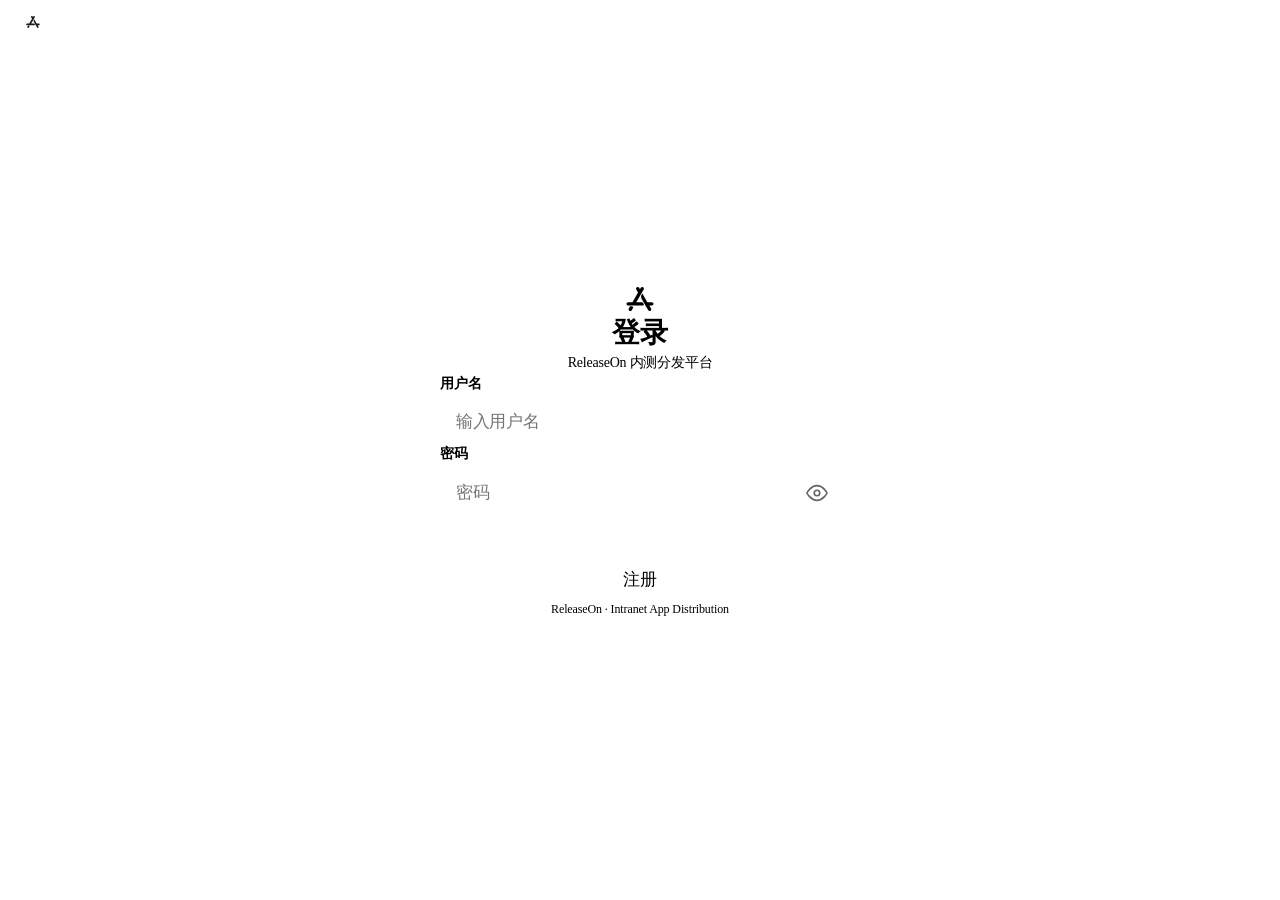
==== src/main/resources/templates/signin.html @ 779ad37c "chore: initial project setup Initialize releaseon — a mobile app distribution platform for uploading" ====
<!DOCTYPE html>
<html xmlns:th="http://www.thymeleaf.org" lang="zh-CN">

<head>
  <meta charset="UTF-8">
  <meta name="viewport" content="width=device-width,initial-scale=1,maximum-scale=1,user-scalable=no">
  <meta name="apple-mobile-web-app-capable" content="yes">
  <meta name="apple-mobile-web-app-status-bar-style" content="black-translucent">
  <title>登录 — ReleaseOn</title>
  <link rel="icon" type="image/svg+xml" th:href="@{/images/favicon.svg}">
  <link rel="icon" type="image/x-icon" th:href="@{/images/favicon.ico}">
  <link rel="apple-touch-icon" th:href="@{/images/apple-touch-icon.png}">
  <link rel="stylesheet" th:href="@{/css/apple-tokens.css}">
  <script type="text/javascript" th:src="@{/js/jquery-1.11.0.min.js}"></script>
  <style>
    /* ══════════════════════════════════════════════════════
       Apple Design — Sign In Page
       ══════════════════════════════════════════════════════ */

    *, *::before, *::after { box-sizing: border-box; margin: 0; padding: 0; }

    html { font-size: 16px; -webkit-font-smoothing: antialiased; }
    body {
      font-family: var(--apple-font-text);
      color: var(--apple-ink);
      background: var(--apple-parchment);
      line-height: 1.47;
      letter-spacing: -0.374px;
      min-height: 100vh;
      display: flex;
      flex-direction: column;
      align-items: center;
      justify-content: center;
      padding: 24px;
    }

    /* ─── Apple Global Nav ─── */
    .apple-global-nav {
      display: flex;
      align-items: center;
      height: 44px;
      padding: 0 24px;
      background: var(--apple-black);
      color: var(--apple-body-on-dark);
      font-size: 12px;
      letter-spacing: -0.12px;
      position: fixed;
      top: 0;
      left: 0;
      right: 0;
      z-index: 100;
    }
    .apple-global-nav .nav-logo {
      font-size: 16px;
      opacity: 0.9;
    }
    .apple-global-nav .nav-logo a {
      color: var(--apple-body-on-dark);
      text-decoration: none;
    }

    /* ─── Login Card ─── */
    .login-card {
      width: 100%;
      max-width: 400px;
      background: var(--apple-canvas);
      border: 1px solid var(--apple-hairline);
      border-radius: var(--apple-radius-lg);
      padding: var(--apple-space-xxl) var(--apple-space-xl);
    }

    .login-card .brand {
      text-align: center;
      margin-bottom: var(--apple-space-xl);
    }
    .login-card .brand .logo-mark {
      font-size: 32px;
      line-height: 1;
      margin-bottom: var(--apple-space-xs);
    }
    .login-card .brand h1 {
      font-family: var(--apple-font-display);
      font-size: 28px;
      font-weight: 600;
      letter-spacing: 0;
      line-height: 1.14;
      color: var(--apple-ink);
    }
    .login-card .brand p {
      font-size: 14px;
      color: var(--apple-ink-muted-48);
      letter-spacing: -0.224px;
      margin-top: 4px;
    }

    .login-card label {
      display: block;
      font-size: 14px;
      font-weight: 600;
      letter-spacing: -0.224px;
      color: var(--apple-ink-muted-48);
      margin-bottom: 6px;
    }
    .login-card input {
      width: 100%;
      padding: 12px 16px;
      border: 1px solid var(--apple-hairline);
      border-radius: var(--apple-radius-md);
      font-family: var(--apple-font-text);
      font-size: 17px;
      letter-spacing: -0.374px;
      color: var(--apple-ink);
      background: var(--apple-canvas);
      transition: border-color 0.15s;
      margin-bottom: var(--apple-space-lg);
    }
    .login-card input:focus {
      outline: none;
      border-color: var(--apple-primary);
      box-shadow: 0 0 0 3px rgba(0,102,204,0.12);
    }

    /* ─── Password Toggle ─── */
    .password-wrapper {
      position: relative;
      margin-bottom: var(--apple-space-lg);
    }
    .password-wrapper input {
      padding-right: 44px;
      margin-bottom: 0;
    }
    .toggle-password {
      position: absolute;
      right: 12px;
      top: 0;
      bottom: 0;
      margin: auto 0;
      width: 22px;
      height: 22px;
      cursor: pointer;
      color: var(--apple-ink-muted-48);
      opacity: 0.6;
      transition: opacity 0.15s;
      background: none;
      border: none;
      padding: 0;
      display: flex;
      align-items: center;
      justify-content: center;
    }
    .toggle-password:hover { opacity: 1; }

    .login-card .btn-primary {
      display: block;
      width: 100%;
      padding: 13px;
      background: var(--apple-primary);
      color: #fff;
      border: none;
      border-radius: var(--apple-radius-pill);
      font-family: var(--apple-font-text);
      font-size: 17px;
      font-weight: 500;
      letter-spacing: -0.374px;
      cursor: pointer;
      transition: transform 0.15s, background 0.15s;
      line-height: 1;
    }
    .login-card .btn-primary:hover { background: var(--apple-primary-focus); }
    .login-card .btn-primary:active { transform: scale(0.97); }
    .login-card .btn-primary:focus-visible {
      outline: 2px solid var(--apple-primary-focus);
      outline-offset: 2px;
    }

    .login-card .btn-secondary {
      display: block;
      width: 100%;
      padding: 13px;
      margin-top: var(--apple-space-sm);
      background: transparent;
      color: var(--apple-primary);
      border: 1px solid var(--apple-primary);
      border-radius: var(--apple-radius-pill);
      font-family: var(--apple-font-text);
      font-size: 17px;
      font-weight: 500;
      letter-spacing: -0.374px;
      cursor: pointer;
      text-align: center;
      text-decoration: none;
      line-height: 1;
      transition: transform 0.15s;
    }
    .login-card .btn-secondary:active { transform: scale(0.97); }

    .login-card .error-msg {
      font-size: 13px;
      color: #ec4242;
      text-align: center;
      margin-bottom: var(--apple-space-md);
      display: none;
    }

    /* ─── Footer ─── */
    .login-footer {
      margin-top: var(--apple-space-lg);
      text-align: center;
      font-size: 12px;
      color: var(--apple-ink-muted-48);
      letter-spacing: -0.12px;
    }

    @media (max-width: 480px) {
      body { padding: 16px; }
      .login-card { padding: var(--apple-space-xl) var(--apple-space-lg); }
    }
  </style>
</head>

<body>

<!-- ═══ Apple Global Nav ═══ -->
<nav class="apple-global-nav">
  <span class="nav-logo"><a href="/">
    <svg width="18" height="18" viewBox="0 0 1024 1024" fill="currentColor" style="display:block;">
      <path d="M510.165333 233.685333l21.930667-36.650666c12.8-23.808 42.069333-31.146667 65.834667-18.304 23.765333 12.8 31.104 42.112 18.304 65.92l-208.469334 357.077333h149.930667c47.573333 0 75.008 56.746667 54.869333 97.024H175.530667A47.232 47.232 0 0 1 128 651.178667c0-27.477333 21.930667-47.616 47.530667-47.616h122.538666l157.226667-274.688-49.365333-86.058667c-12.8-23.808-5.461333-53.077333 18.304-65.92 23.765333-12.8 53.034667-5.461333 65.834666 18.346667l20.096 38.4z m-186.496 514.56l-45.738666 80.554667c-12.8 23.765333-42.026667 31.146667-65.834667 18.304-23.765333-12.8-31.061333-42.112-18.261333-65.92l34.730666-60.458667c38.4-12.8 71.338667-3.626667 95.104 27.477334z m398.634667-146.517333h126.165333c27.434667 0 47.530667 21.973333 47.530667 47.616 0 27.434667-21.930667 47.616-47.530667 47.616h-69.504l47.530667 82.346667c12.8 23.850667 5.504 53.12-18.261333 65.962666-23.765333 12.8-53.034667 5.504-65.834667-18.346666-78.634667-137.301333-138.965333-239.829333-177.365333-309.418667-40.234667-69.589333-10.965333-139.178667 16.469333-162.986667 31.061333 56.746667 78.592 139.178667 140.8 247.210667z"/>
    </svg>
  </a></span>
</nav>

<!-- ═══ Login Card ═══ -->
<div class="login-card">
  <div class="brand">
    <div class="logo-mark">
      <svg width="36" height="36" viewBox="0 0 1024 1024" fill="var(--apple-primary)" style="display:block;margin:0 auto;">
        <path d="M510.165333 233.685333l21.930667-36.650666c12.8-23.808 42.069333-31.146667 65.834667-18.304 23.765333 12.8 31.104 42.112 18.304 65.92l-208.469334 357.077333h149.930667c47.573333 0 75.008 56.746667 54.869333 97.024H175.530667A47.232 47.232 0 0 1 128 651.178667c0-27.477333 21.930667-47.616 47.530667-47.616h122.538666l157.226667-274.688-49.365333-86.058667c-12.8-23.808-5.461333-53.077333 18.304-65.92 23.765333-12.8 53.034667-5.461333 65.834666 18.346667l20.096 38.4z m-186.496 514.56l-45.738666 80.554667c-12.8 23.765333-42.026667 31.146667-65.834667 18.304-23.765333-12.8-31.061333-42.112-18.261333-65.92l34.730666-60.458667c38.4-12.8 71.338667-3.626667 95.104 27.477334z m398.634667-146.517333h126.165333c27.434667 0 47.530667 21.973333 47.530667 47.616 0 27.434667-21.930667 47.616-47.530667 47.616h-69.504l47.530667 82.346667c12.8 23.850667 5.504 53.12-18.261333 65.962666-23.765333 12.8-53.034667 5.504-65.834667-18.346666-78.634667-137.301333-138.965333-239.829333-177.365333-309.418667-40.234667-69.589333-10.965333-139.178667 16.469333-162.986667 31.061333 56.746667 78.592 139.178667 140.8 247.210667z"/>
      </svg>
    </div>
    <h1>登录</h1>
    <p>ReleaseOn 内测分发平台</p>
  </div>

  <form action="#">
    <label for="username">用户名</label>
    <input id="username" placeholder="输入用户名" />

    <label for="password">密码</label>
    <div class="password-wrapper">
      <input type="password" id="password" placeholder="密码" />
      <button class="toggle-password" id="togglePassword" type="button" aria-label="显示密码">
        <svg width="22" height="22" viewBox="0 0 24 24" fill="none" stroke="currentColor" stroke-width="1.8" stroke-linecap="round" stroke-linejoin="round">
          <path id="eye-icon" d="M1 12s4-8 11-8 11 8 11 8-4 8-11 8-11-8-11-8z"/>
          <circle id="eye-pupil" cx="12" cy="12" r="3"/>
        </svg>
        <svg width="22" height="22" id="eye-off-icon" viewBox="0 0 24 24" fill="none" stroke="currentColor" stroke-width="1.8" stroke-linecap="round" stroke-linejoin="round" style="display:none">
          <path d="M17.94 17.94A10.07 10.07 0 0 1 12 20c-7 0-11-8-11-8a18.45 18.45 0 0 1 5.06-5.94"/>
          <path d="M9.9 4.24A9.12 9.12 0 0 1 12 4c7 0 11 8 11 8a18.5 18.5 0 0 1-2.16 3.19"/>
          <line x1="1" y1="1" x2="23" y2="23"/>
          <path d="M14.12 14.12a3 3 0 1 1-4.24-4.24"/>
        </svg>
      </button>
    </div>

    <div class="error-msg" id="errorMsg">用户名或密码错误</div>

    <button type="button" id="submit" class="btn-primary">登录</button>
    <a href="/account/signup" class="btn-secondary">注册</a>
  </form>
</div>

<div class="login-footer">
  ReleaseOn · Intranet App Distribution
</div>

<script>
  $("#submit").click(function () {
    var data = {
      username: $("#username").val(),
      password: $("#password").val()
    };
    $.ajax({
      type: "POST",
      contentType: "application/json;charset=UTF-8",
      url: "/account/login",
      data: JSON.stringify(data),
      dataType: 'json',
      success: function(result) {
        if (result.code == 0) {
          window.location.href = "/apps";
        } else {
          $("#errorMsg").text(result.msg || "用户名或密码错误").show();
        }
      },
      error: function() {
        $("#errorMsg").text("登录失败，请重试").show();
      }
    });
  });

  // Enter key support
  $("#password").keypress(function(e) {
    if (e.which == 13) $("#submit").click();
  });

  // Toggle password visibility
  $("#togglePassword").click(function() {
    var input = $("#password");
    var isPassword = input.attr("type") === "password";
    input.attr("type", isPassword ? "text" : "password");
    $("#eye-icon, #eye-pupil").toggle();
    $("#eye-off-icon").toggle();
    $(this).attr("aria-label", isPassword ? "隐藏密码" : "显示密码");
  });
</script>

</body>
</html>
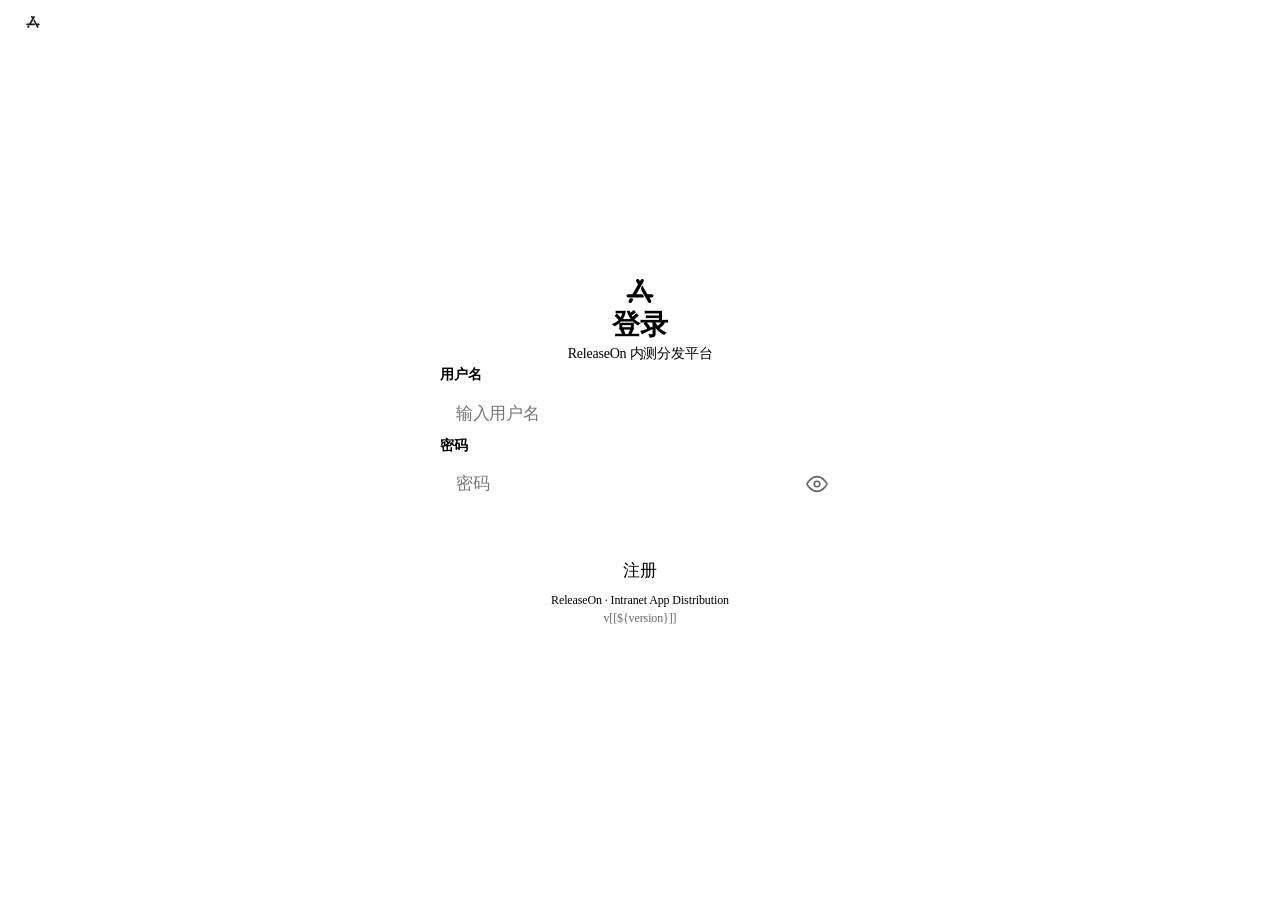
==== commit 905583b2: "feat: show app version on sign-in page footer" ====
--- a/src/main/resources/templates/signin.html
+++ b/src/main/resources/templates/signin.html
@@ -270,7 +270,8 @@
 </div>
 
 <div class="login-footer">
-  ReleaseOn · Intranet App Distribution
+  ReleaseOn · Intranet App Distribution<br>
+  <span style="opacity:0.6;">v[[${version}]]</span>
 </div>
 
 <script>
